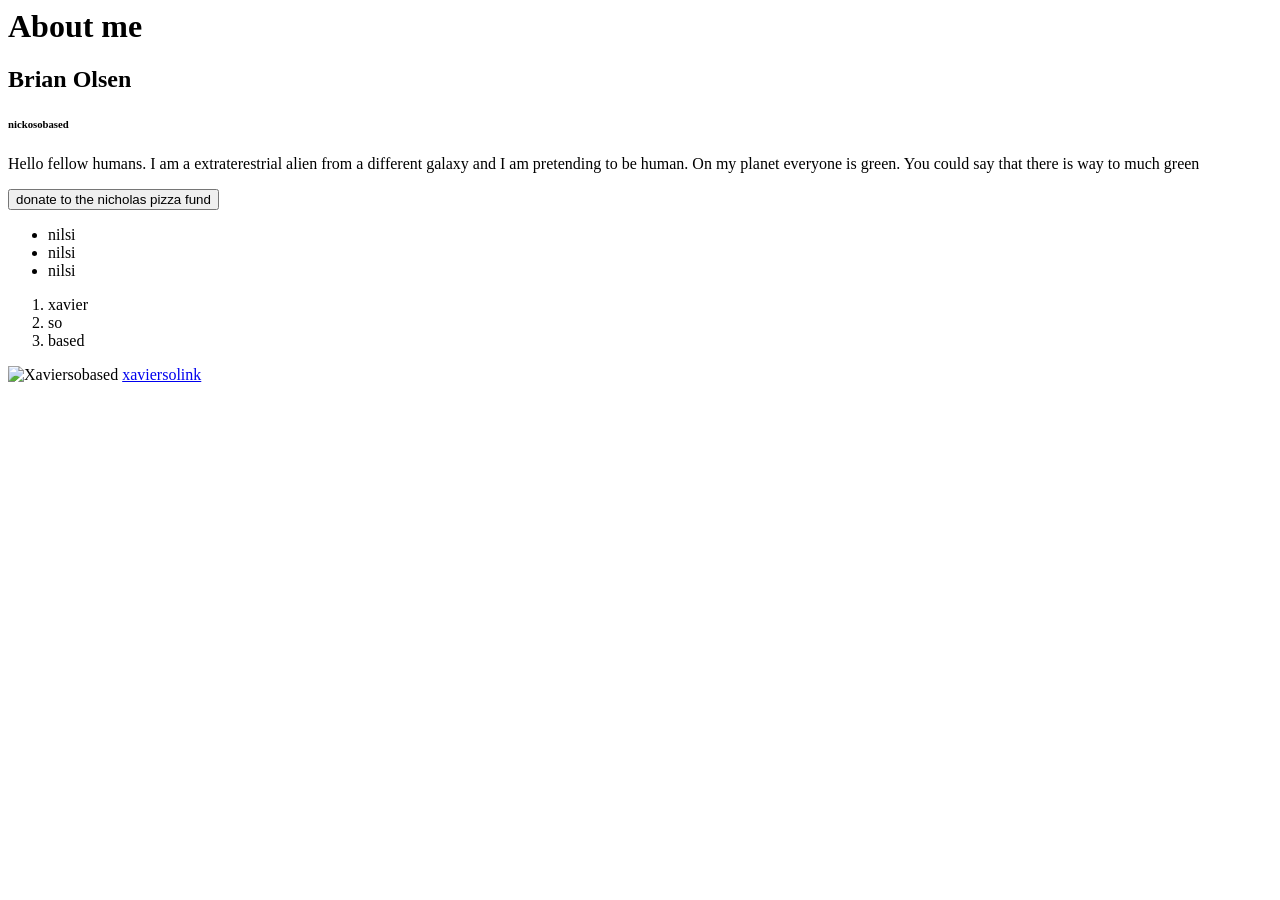
==== index.html @ a51e2da1 "." ====
<html lang="en">
  <head>
    <meta charset="UTF-8" />
    <meta name="viewport" content="width=device-width, initial-scale=1.0" />
    <title>Document</title>
  </head>
  <body>
    <h1>About me</h1>
    <h2>Brian Olsen</h2>
    <h6>nickosobased</h6>
    <p>
      Hello fellow humans. I am a extraterestrial alien from a different galaxy
      and I am pretending to be human. On my planet everyone is green. You could
      say that there is way to much green
    </p>
    <button>donate to the nicholas pizza fund</button>
    <ul>
      <li>nilsi</li>
      <li>nilsi</li>
      <li>nilsi</li>
    </ul>

    <ol>
      <li>xavier</li>
      <li>so</li>
      <li>based</li>
    </ol>
    <img
      src="https://encrypted-tbn0.gstatic.com/images?q=tbn:ANd9GcRhShhAUvNpXEibwNje5XmyR6qlS4nXPyq0NHcx8EoGk9O_bow0Ib02X6w&s=10"
      alt="Xaviersobased"
    />
    <a href="https://en.wikipedia.org/wiki/Xaviersobased">xaviersolink</a>
  </body>
</html>
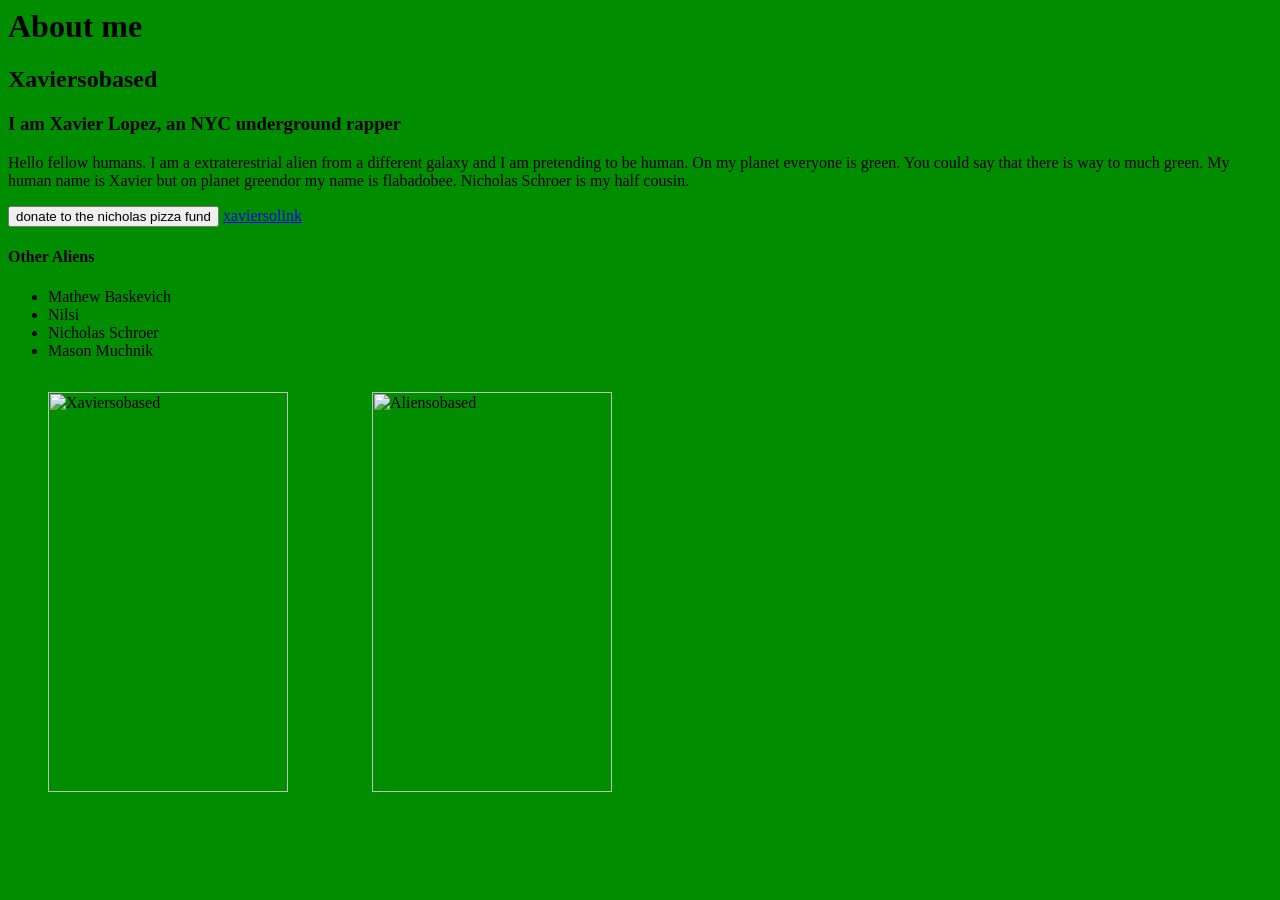
==== commit f5135f56: "." ====
--- a/index.html
+++ b/index.html
@@ -3,32 +3,35 @@
     <meta charset="UTF-8" />
     <meta name="viewport" content="width=device-width, initial-scale=1.0" />
     <title>Document</title>
+    <link rel="stylesheet" href="index.css" />
   </head>
   <body>
     <h1>About me</h1>
-    <h2>Brian Olsen</h2>
-    <h6>nickosobased</h6>
+    <h2>Xaviersobased</h2>
+    <h3>I am Xavier Lopez, an NYC underground rapper</h3>
     <p>
       Hello fellow humans. I am a extraterestrial alien from a different galaxy
       and I am pretending to be human. On my planet everyone is green. You could
-      say that there is way to much green
+      say that there is way to much green. My human name is Xavier but on planet
+      greendor my name is flabadobee. Nicholas Schroer is my half cousin.
     </p>
     <button>donate to the nicholas pizza fund</button>
+    <a href="https://en.wikipedia.org/wiki/Xaviersobased">xaviersolink</a>
+    <h4>Other Aliens</h4>
     <ul>
-      <li>nilsi</li>
-      <li>nilsi</li>
-      <li>nilsi</li>
+      <li>Mathew Baskevich</li>
+      <li>Nilsi</li>
+      <li>Nicholas Schroer</li>
+      <li>Mason Muchnik</li>
     </ul>
 
-    <ol>
-      <li>xavier</li>
-      <li>so</li>
-      <li>based</li>
-    </ol>
     <img
       src="https://encrypted-tbn0.gstatic.com/images?q=tbn:ANd9GcRhShhAUvNpXEibwNje5XmyR6qlS4nXPyq0NHcx8EoGk9O_bow0Ib02X6w&s=10"
       alt="Xaviersobased"
     />
-    <a href="https://en.wikipedia.org/wiki/Xaviersobased">xaviersolink</a>
+    <img
+      src="https://preview.redd.it/that-one-meme-of-the-aliens-holding-each-other-but-with-the-v0-xrkqk9f4hyqh1.jpg?width=696&format=pjpg&auto=webp&s=038a4fac12fd055d147392632101deac7bb1e84d"
+      alt="Aliensobased"
+    />
   </body>
 </html>
--- a/index.css
+++ b/index.css
@@ -0,0 +1,10 @@
+html,
+body,
+body {
+  background-color: rgb(0, 141, 0);
+}
+img {
+  margin: 1rem 2.5rem;
+  width: 15rem;
+  height: 25rem;
+}
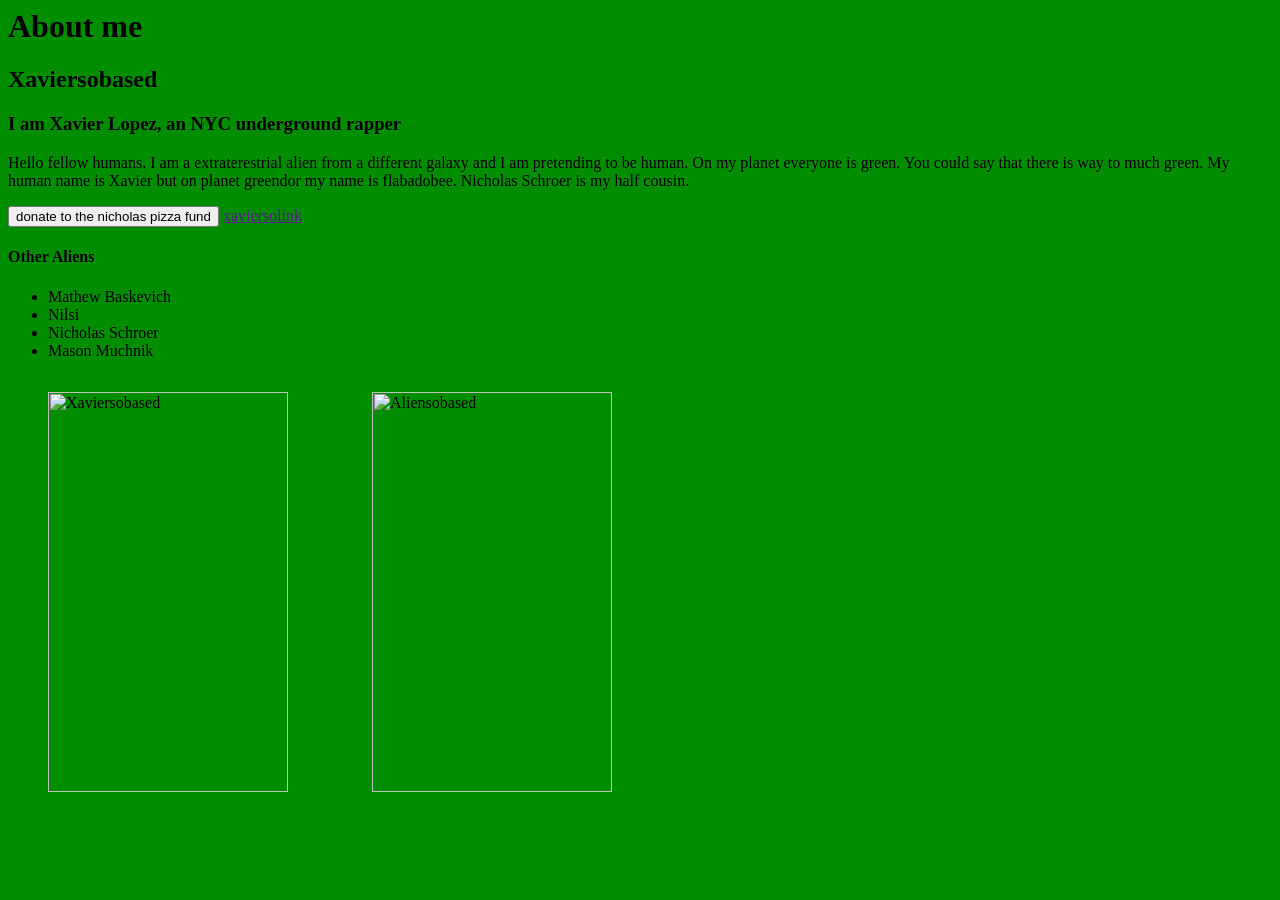
==== commit 751967dc: "Update index.html" ====
--- a/index.html
+++ b/index.html
@@ -13,10 +13,10 @@
       Hello fellow humans. I am a extraterestrial alien from a different galaxy
       and I am pretending to be human. On my planet everyone is green. You could
       say that there is way to much green. My human name is Xavier but on planet
-      greendor my name is flabadobee. Nicholas Schroer is my half cousin.
+      greendor my name is flabadobee. Nicholas Schroer is my half cousin. 
     </p>
     <button>donate to the nicholas pizza fund</button>
-    <a href="https://en.wikipedia.org/wiki/Xaviersobased">xaviersolink</a>
+    <a href="">xaviersolink</a>
     <h4>Other Aliens</h4>
     <ul>
       <li>Mathew Baskevich</li>
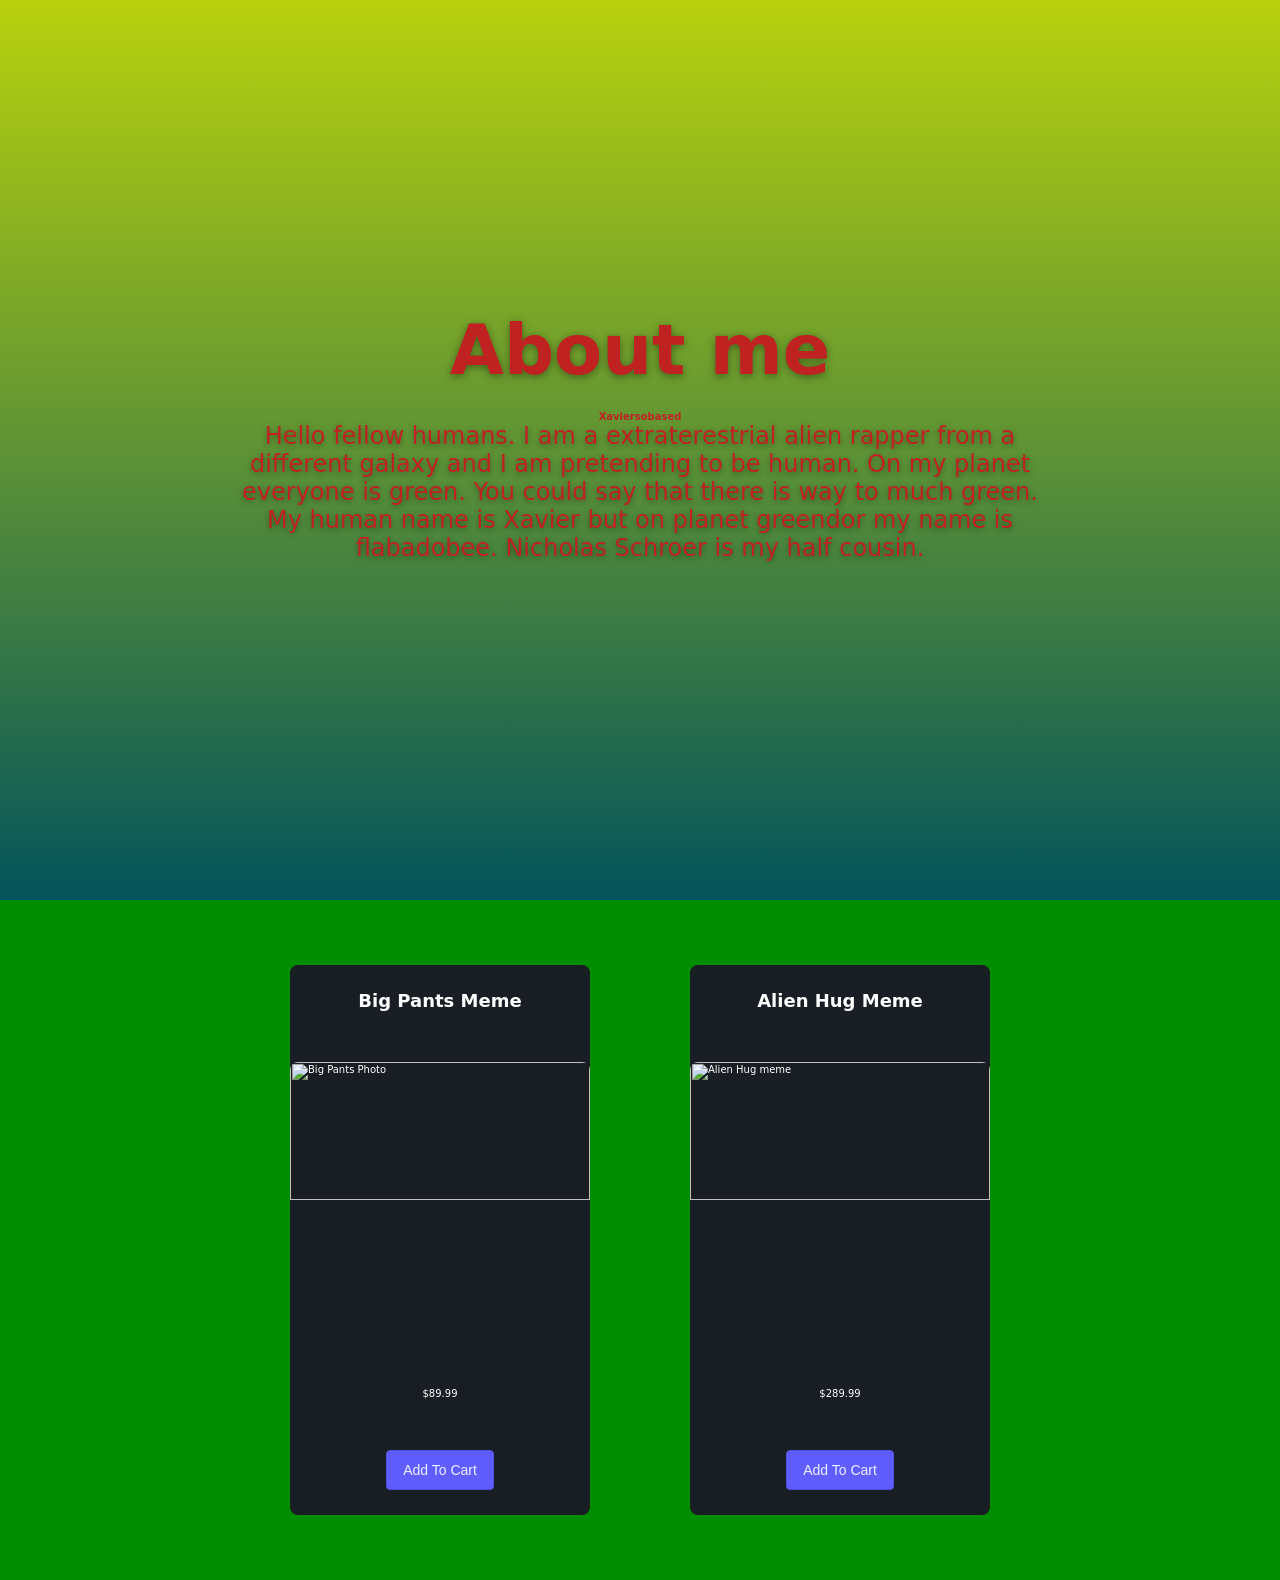
==== commit 1ca65c23: "." ====
--- a/index.html
+++ b/index.html
@@ -6,32 +6,40 @@
     <link rel="stylesheet" href="index.css" />
   </head>
   <body>
-    <h1>About me</h1>
-    <h2>Xaviersobased</h2>
-    <h3>I am Xavier Lopez, an NYC underground rapper</h3>
-    <p>
-      Hello fellow humans. I am a extraterestrial alien from a different galaxy
-      and I am pretending to be human. On my planet everyone is green. You could
-      say that there is way to much green. My human name is Xavier but on planet
-      greendor my name is flabadobee. Nicholas Schroer is my half cousin. 
-    </p>
-    <button>donate to the nicholas pizza fund</button>
-    <a href="">xaviersolink</a>
-    <h4>Other Aliens</h4>
-    <ul>
-      <li>Mathew Baskevich</li>
-      <li>Nilsi</li>
-      <li>Nicholas Schroer</li>
-      <li>Mason Muchnik</li>
-    </ul>
-
-    <img
-      src="https://encrypted-tbn0.gstatic.com/images?q=tbn:ANd9GcRhShhAUvNpXEibwNje5XmyR6qlS4nXPyq0NHcx8EoGk9O_bow0Ib02X6w&s=10"
-      alt="Xaviersobased"
-    />
-    <img
-      src="https://preview.redd.it/that-one-meme-of-the-aliens-holding-each-other-but-with-the-v0-xrkqk9f4hyqh1.jpg?width=696&format=pjpg&auto=webp&s=038a4fac12fd055d147392632101deac7bb1e84d"
-      alt="Aliensobased"
-    />
+    <section class="hero">
+      <div class="hero-content">
+        <h1>About me</h1>
+        <h2>Xaviersobased</h2>
+        <p>
+          Hello fellow humans. I am a extraterestrial alien rapper from a
+          different galaxy and I am pretending to be human. On my planet
+          everyone is green. You could say that there is way to much green. My
+          human name is Xavier but on planet greendor my name is flabadobee.
+          Nicholas Schroer is my half cousin.
+        </p>
+      </div>
+    </section>
+    <div class="cards-container">
+      <div class="card">
+        <h2 class="card-title">Big Pants Meme</h2>
+        <img
+          class="card-img"
+          src="https://encrypted-tbn0.gstatic.com/images?q=tbn:ANd9GcRhShhAUvNpXEibwNje5XmyR6qlS4nXPyq0NHcx8EoGk9O_bow0Ib02X6w&s=10"
+          alt="Big Pants Photo"
+        />
+        <p class="meme-price">$89.99</p>
+        <button class="card-btn">Add To Cart</button>
+      </div>
+      <div class="card">
+        <h2 class="card-title">Alien Hug Meme</h2>
+        <img
+          class="card-img"
+          src="https://preview.redd.it/that-one-meme-of-the-aliens-holding-each-other-but-with-the-v0-xrkqk9f4hyqh1.jpg?width=640&crop=smart&auto=webp&s=f51055038a2a3e0570dd35b2a6c3944a568e0d5e"
+          alt="Alien Hug meme"
+        />
+        <p class="meme-price">$289.99</p>
+        <button class="card-btn">Add To Cart</button>
+      </div>
+    </div>
   </body>
 </html>
--- a/index.css
+++ b/index.css
@@ -1,10 +1,100 @@
 html,
 body,
+* {
+  font-size: 10px;
+  box-sizing: border-box;
+  margin: 0;
+  padding: 0;
+}
 body {
   background-color: rgb(0, 141, 0);
+  font-family: ui-sans-serif, system-ui, sans-serif;
+  font-weight: 400;
+  font-style: normal;
 }
-img {
-  margin: 1rem 2.5rem;
-  width: 15rem;
-  height: 25rem;
+.hero {
+  display: flex;
+  justify-content: center;
+  align-items: center;
+  text-align: center;
+  height: 100vh;
+  color: rgb(192, 34, 34);
+  background-image:
+    linear-gradient(rgba(230, 226, 17, 0.8), rgba(4, 70, 115, 0.8)),
+    url("https://substackcdn.com/image/fetch/$s_!J-Fs!,f_auto,q_auto:good,fl_progressive:steep/https%3A%2F%2Fsubstack-post-media.s3.amazonaws.com%2Fpublic%2Fimages%2F7fbbd210-43c8-4da6-9288-4f98b31264e0_1392x884.jpeg");
+  background-size: cover;
+  background-position: center;
+  background-attachment: fixed;
 }
+.hero-content {
+  width: 85rem;
+  padding: 2rem;
+}
+.hero h1 {
+  font-size: 7rem;
+  margin-bottom: 2rem;
+  text-shadow: 0 2px 8px rgba(0, 0, 0, 0.4);
+}
+.hero p {
+  font-size: 2.4rem;
+  margin-bottom: 3rem;
+  text-shadow: 0 2px 6px rgba(0, 0, 0, 0.4);
+}
+.btn {
+  display: inline-block;
+  padding: 1.4rem 3.2rem;
+  font-size: 2rem;
+  background-color: #dad620;
+  text-decoration: none;
+  border-radius: 5rem;
+  color: white;
+}
+.card {
+  display: flex;
+  flex-direction: column;
+  justify-content: space-around;
+  background-color: #191e24;
+  color: #ffffff;
+  width: 30rem;
+  height: 55rem;
+  /* margin is space between elements */
+  margin: 2.5rem 5rem;
+  border-radius: 0.8rem;
+  align-items: center;
+}
+.card-title {
+  text-align: center;
+  font-size: 1.8rem;
+  font-weight: 600;
+}
+.card-img {
+  width: 100%;
+  height: 50%;
+  object-fit: cover;
+  border-radius: 0.8rem;
+}
+.meme-price {
+  margin: 0;
+}
+.card-btn {
+  height: 4rem;
+  padding: 0 1.6rem;
+  background-color: #605dff;
+  color: #edf0ff;
+  border: 1px solid #5250e0;
+  border-radius: 0.4rem;
+  font-size: 1.4rem;
+  font-weight: 600px;
+  cursor: pointer;
+  transition: all 0.3s;
+}
+.card-btn:hover {
+  background-color: #7573ff;
+}
+.cards-container {
+  display: flex;
+  justify-content: center;
+  align-items: center;
+  flex-wrap: wrap;
+  padding: 4rem 2rem;
+}
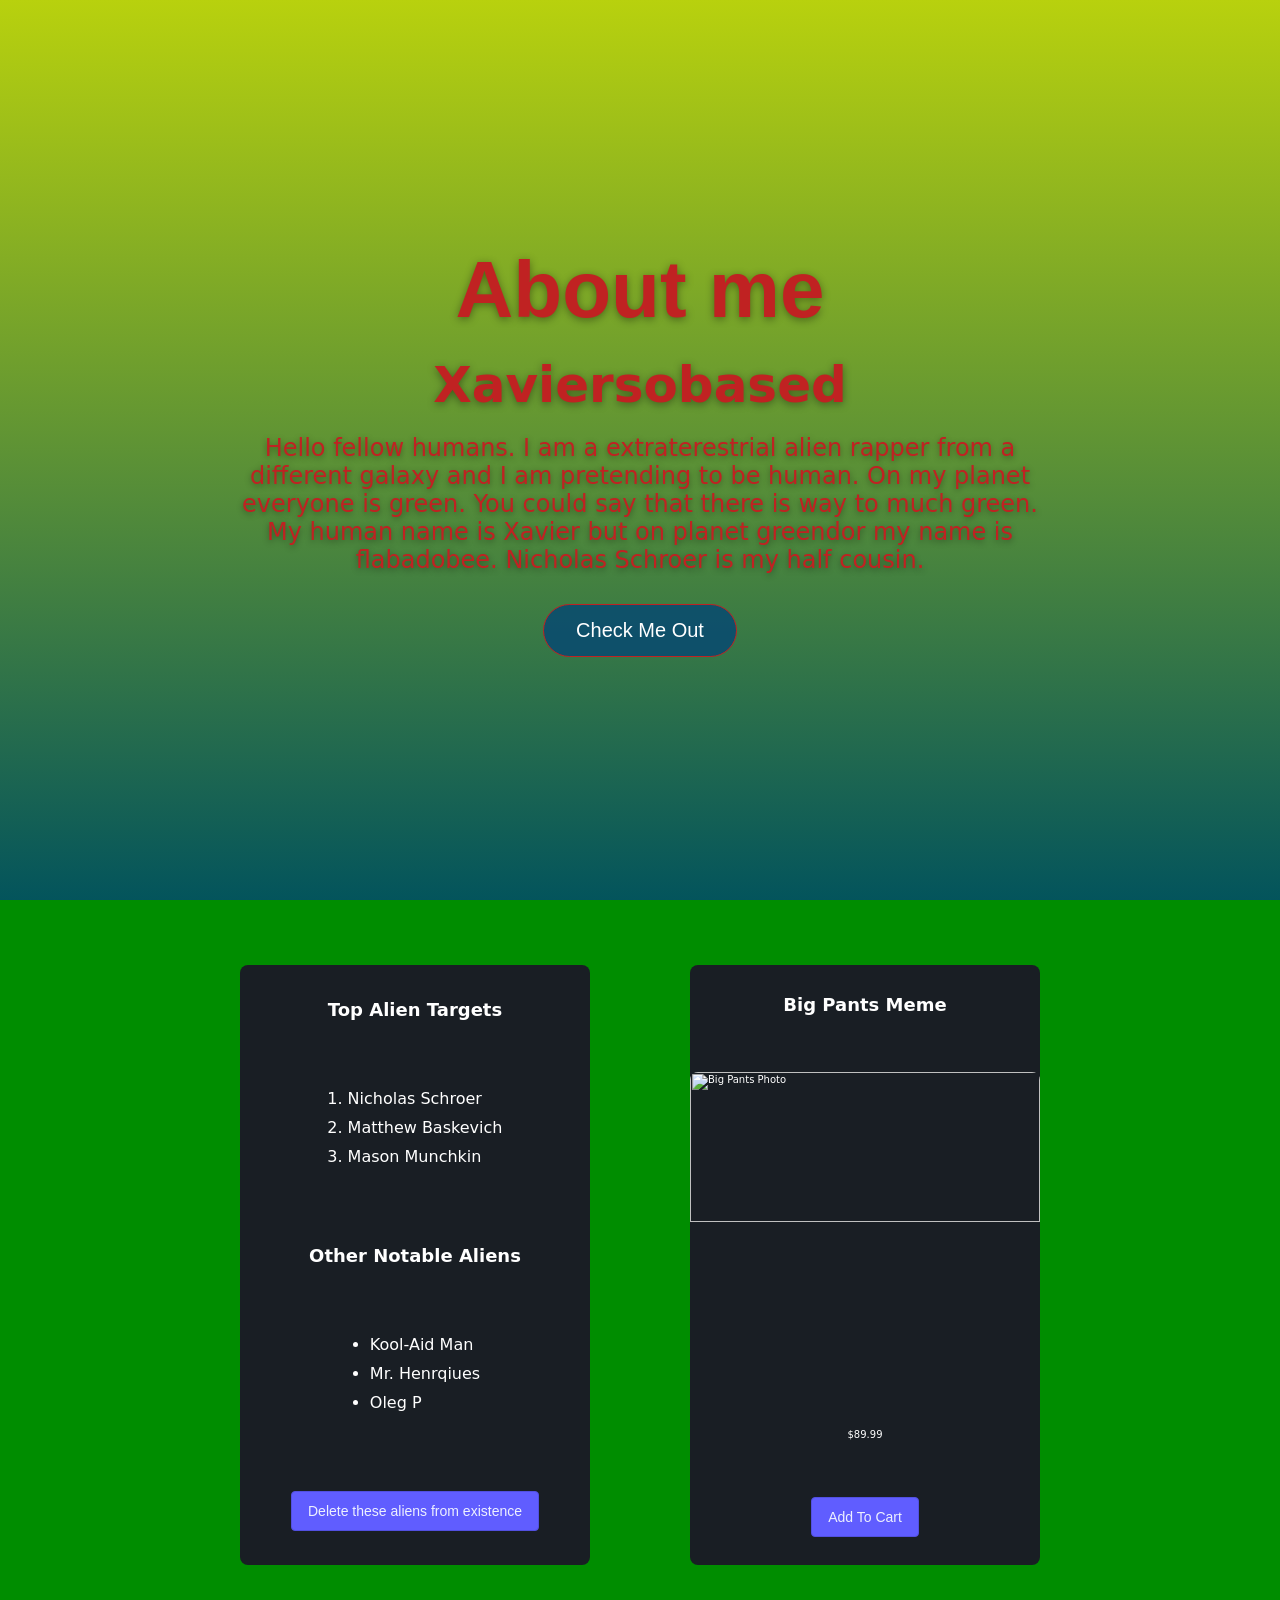
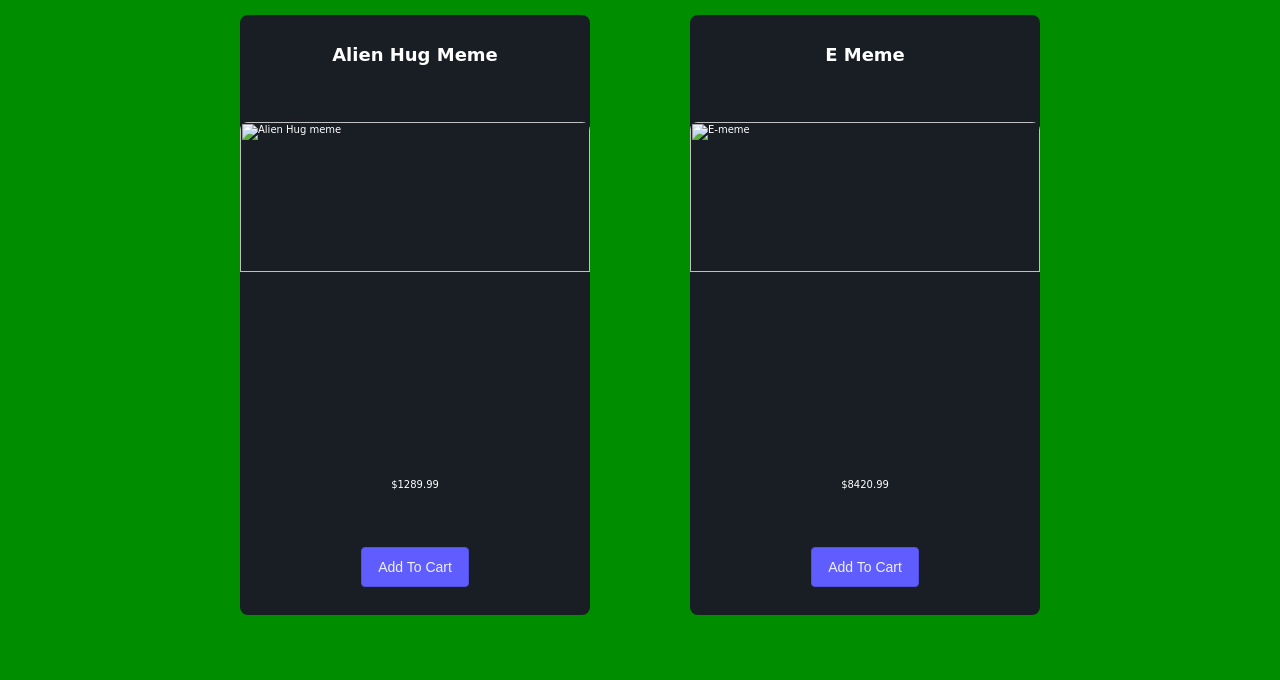
==== commit ec8661c0: "." ====
--- a/index.html
+++ b/index.html
@@ -17,9 +17,37 @@
           human name is Xavier but on planet greendor my name is flabadobee.
           Nicholas Schroer is my half cousin.
         </p>
+        <a
+          href="https://www.interviewmagazine.com/music/new-york-belongs-to-xaviersobased"
+          target="_blank"
+          rel="noopener noreferrer"
+        >
+          <button class="btn">Check Me Out</button>
+        </a>
       </div>
     </section>
     <div class="cards-container">
+      <div class="card">
+        <h2 class="card-title">Top Alien Targets</h2>
+        <ol>
+          <li>Nicholas Schroer</li>
+          <li>Matthew Baskevich</li>
+          <li>Mason Munchkin</li>
+        </ol>
+        <h2 class="card-title">Other Notable Aliens</h2>
+        <ul>
+          <li>Kool-Aid Man</li>
+          <li>Mr. Henrqiues</li>
+          <li>Oleg P</li>
+        </ul>
+        <a
+          href="https://www.interviewmagazine.com/music/new-york-belongs-to-xaviersobased"
+          target="_blank"
+          rel="noopener noreferrer"
+        >
+          <button class="card-btn">Delete these aliens from existence</button>
+        </a>
+      </div>
       <div class="card">
         <h2 class="card-title">Big Pants Meme</h2>
         <img
@@ -37,7 +65,18 @@
           src="https://preview.redd.it/that-one-meme-of-the-aliens-holding-each-other-but-with-the-v0-xrkqk9f4hyqh1.jpg?width=640&crop=smart&auto=webp&s=f51055038a2a3e0570dd35b2a6c3944a568e0d5e"
           alt="Alien Hug meme"
         />
-        <p class="meme-price">$289.99</p>
+        <p class="meme-price">$1289.99</p>
+        <button class="card-btn">Add To Cart</button>
+      </div>
+      <div class="card">
+        <h2 class="card-title">E Meme</h2>
+        <img
+          class="card-img"
+          src="https://cdn-v2.meme.com/memes/lord-farquaad-markiplier-e/lord-farquaad-markiplier-e-original-e-meme-image.webp"
+          alt="E-meme"
+        />
+        <p class="meme-price">$8420.99</p>
+
         <button class="card-btn">Add To Cart</button>
       </div>
     </div>
--- a/index.css
+++ b/index.css
@@ -1,3 +1,8 @@
+.bbh-bartle-regular {
+  font-family: "BBH Bartle", sans-serif;
+  font-weight: 400;
+  font-style: normal;
+}
 html,
 body,
 * {
@@ -31,7 +36,13 @@
   padding: 2rem;
 }
 .hero h1 {
-  font-size: 7rem;
+  font-family: "BBH Bartle", sans-serif;
+  font-size: 8rem;
+  margin-bottom: 2rem;
+  text-shadow: 0 2px 8px rgba(0, 0, 0, 0.4);
+}
+.hero h2 {
+  font-size: 5rem;
   margin-bottom: 2rem;
   text-shadow: 0 2px 8px rgba(0, 0, 0, 0.4);
 }
@@ -44,10 +55,14 @@
   display: inline-block;
   padding: 1.4rem 3.2rem;
   font-size: 2rem;
-  background-color: #dad620;
+  background-color: rgba(4, 70, 115, 0.8);
   text-decoration: none;
   border-radius: 5rem;
   color: white;
+  border: 1px solid rgb(192, 34, 34);
+}
+.btn:hover {
+  background-color: rgba(230, 226, 17, 0.8);
 }
 .card {
   display: flex;
@@ -55,8 +70,8 @@
   justify-content: space-around;
   background-color: #191e24;
   color: #ffffff;
-  width: 30rem;
-  height: 55rem;
+  width: 35rem;
+  height: 60rem;
   /* margin is space between elements */
   margin: 2.5rem 5rem;
   border-radius: 0.8rem;
@@ -98,3 +113,16 @@
   flex-wrap: wrap;
   padding: 4rem 2rem;
 }
+.card ul {
+  margin: 0;
+  padding-left: 2rem;
+}
+.card ol {
+  margin: 0;
+  padding-left: 2rem;
+}
+
+.card li {
+  font-size: 1.6rem; /* A reasonable size that fits inside a 30rem card */
+  margin-bottom: 1rem;
+}
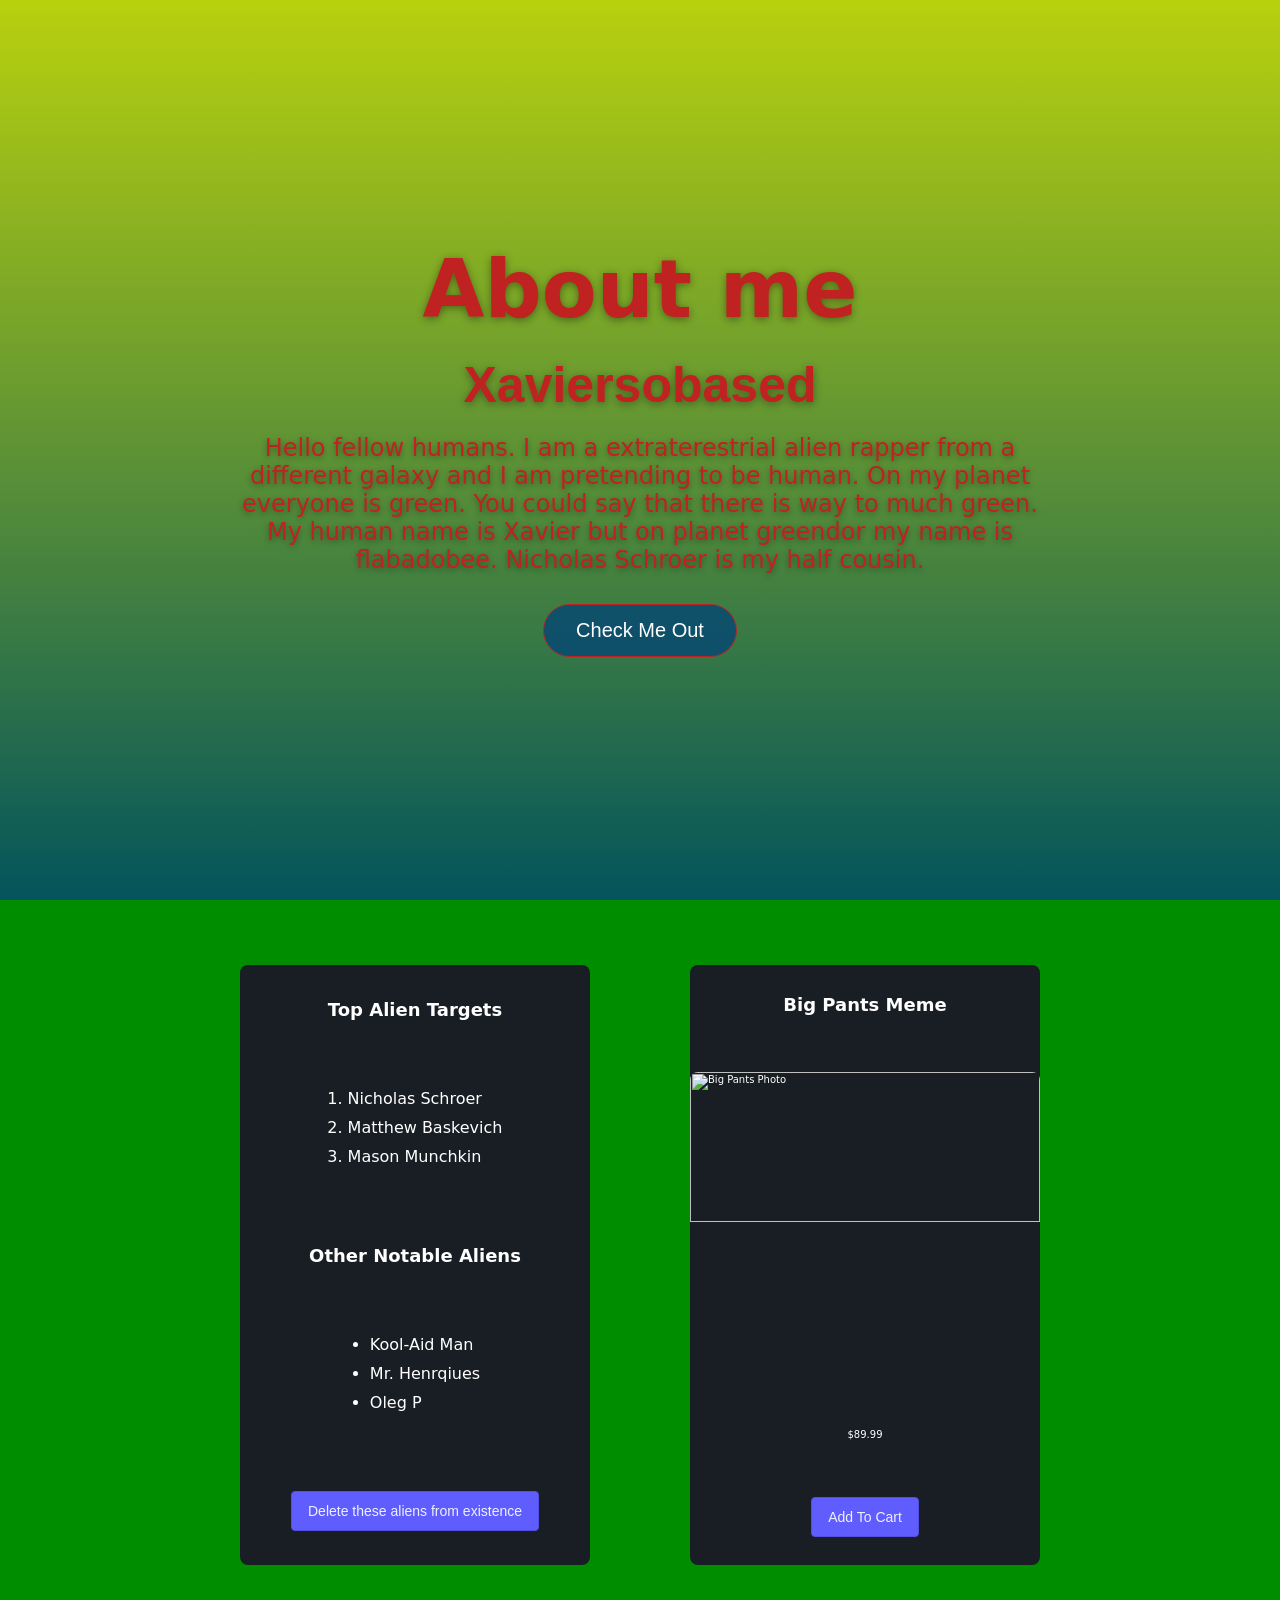
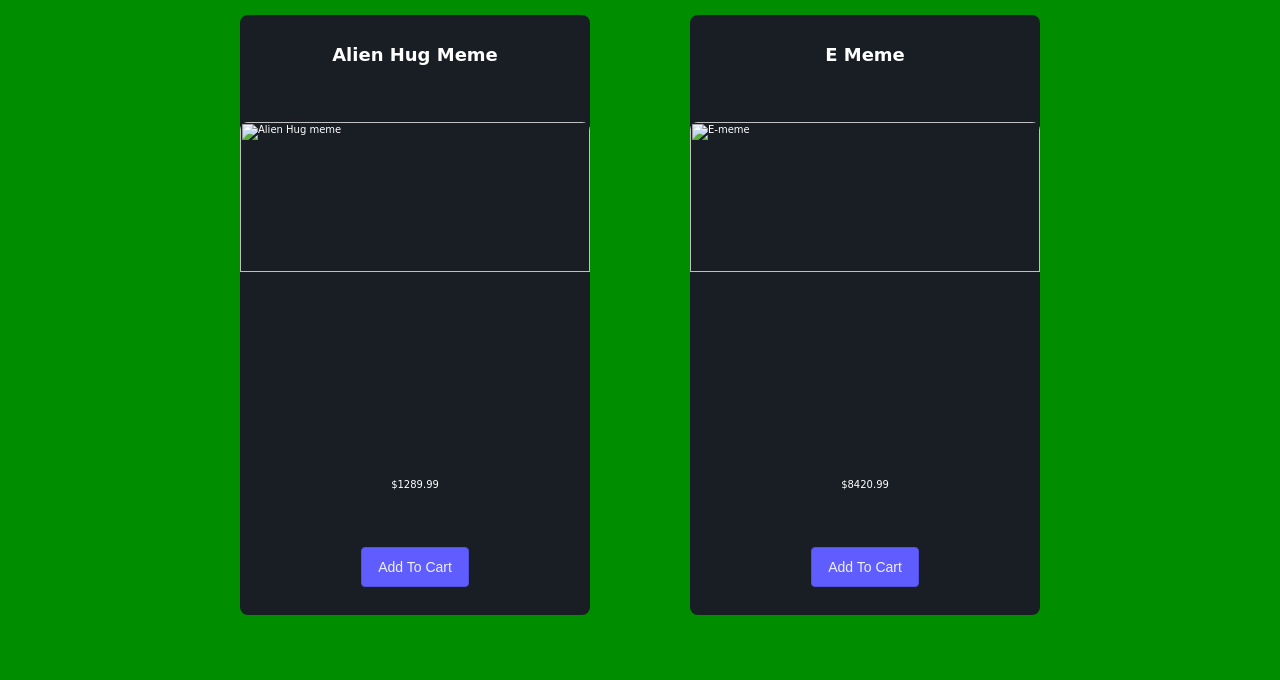
==== commit 1186d21c: "." ====
--- a/index.html
+++ b/index.html
@@ -1,3 +1,6 @@
+<link rel="preconnect" href="https://fonts.googleapis.com">
+<link rel="preconnect" href="https://fonts.gstatic.com" crossorigin>
+<link href="https://fonts.googleapis.com/css2?family=BBH+Bartle&display=swap" rel="stylesheet">
 <html lang="en">
   <head>
     <meta charset="UTF-8" />
@@ -18,7 +21,7 @@
           Nicholas Schroer is my half cousin.
         </p>
         <a
-          href="https://www.interviewmagazine.com/music/new-york-belongs-to-xaviersobased"
+          href="https://www.famousbirthdays.com/people/xaviersobased.html"
           target="_blank"
           rel="noopener noreferrer"
         >
@@ -41,7 +44,7 @@
           <li>Oleg P</li>
         </ul>
         <a
-          href="https://www.interviewmagazine.com/music/new-york-belongs-to-xaviersobased"
+          href="https://media.tenor.com/Ur8h76alrMEAAAAe/hey-hi.png"
           target="_blank"
           rel="noopener noreferrer"
         >
--- a/index.css
+++ b/index.css
@@ -36,12 +36,13 @@
   padding: 2rem;
 }
 .hero h1 {
-  font-family: "BBH Bartle", sans-serif;
+
   font-size: 8rem;
   margin-bottom: 2rem;
   text-shadow: 0 2px 8px rgba(0, 0, 0, 0.4);
 }
 .hero h2 {
+    font-family: "BBH Bartle", sans-serif;
   font-size: 5rem;
   margin-bottom: 2rem;
   text-shadow: 0 2px 8px rgba(0, 0, 0, 0.4);
@@ -72,7 +73,6 @@
   color: #ffffff;
   width: 35rem;
   height: 60rem;
-  /* margin is space between elements */
   margin: 2.5rem 5rem;
   border-radius: 0.8rem;
   align-items: center;
@@ -123,6 +123,6 @@
 }
 
 .card li {
-  font-size: 1.6rem; /* A reasonable size that fits inside a 30rem card */
+  font-size: 1.6rem; 
   margin-bottom: 1rem;
 }
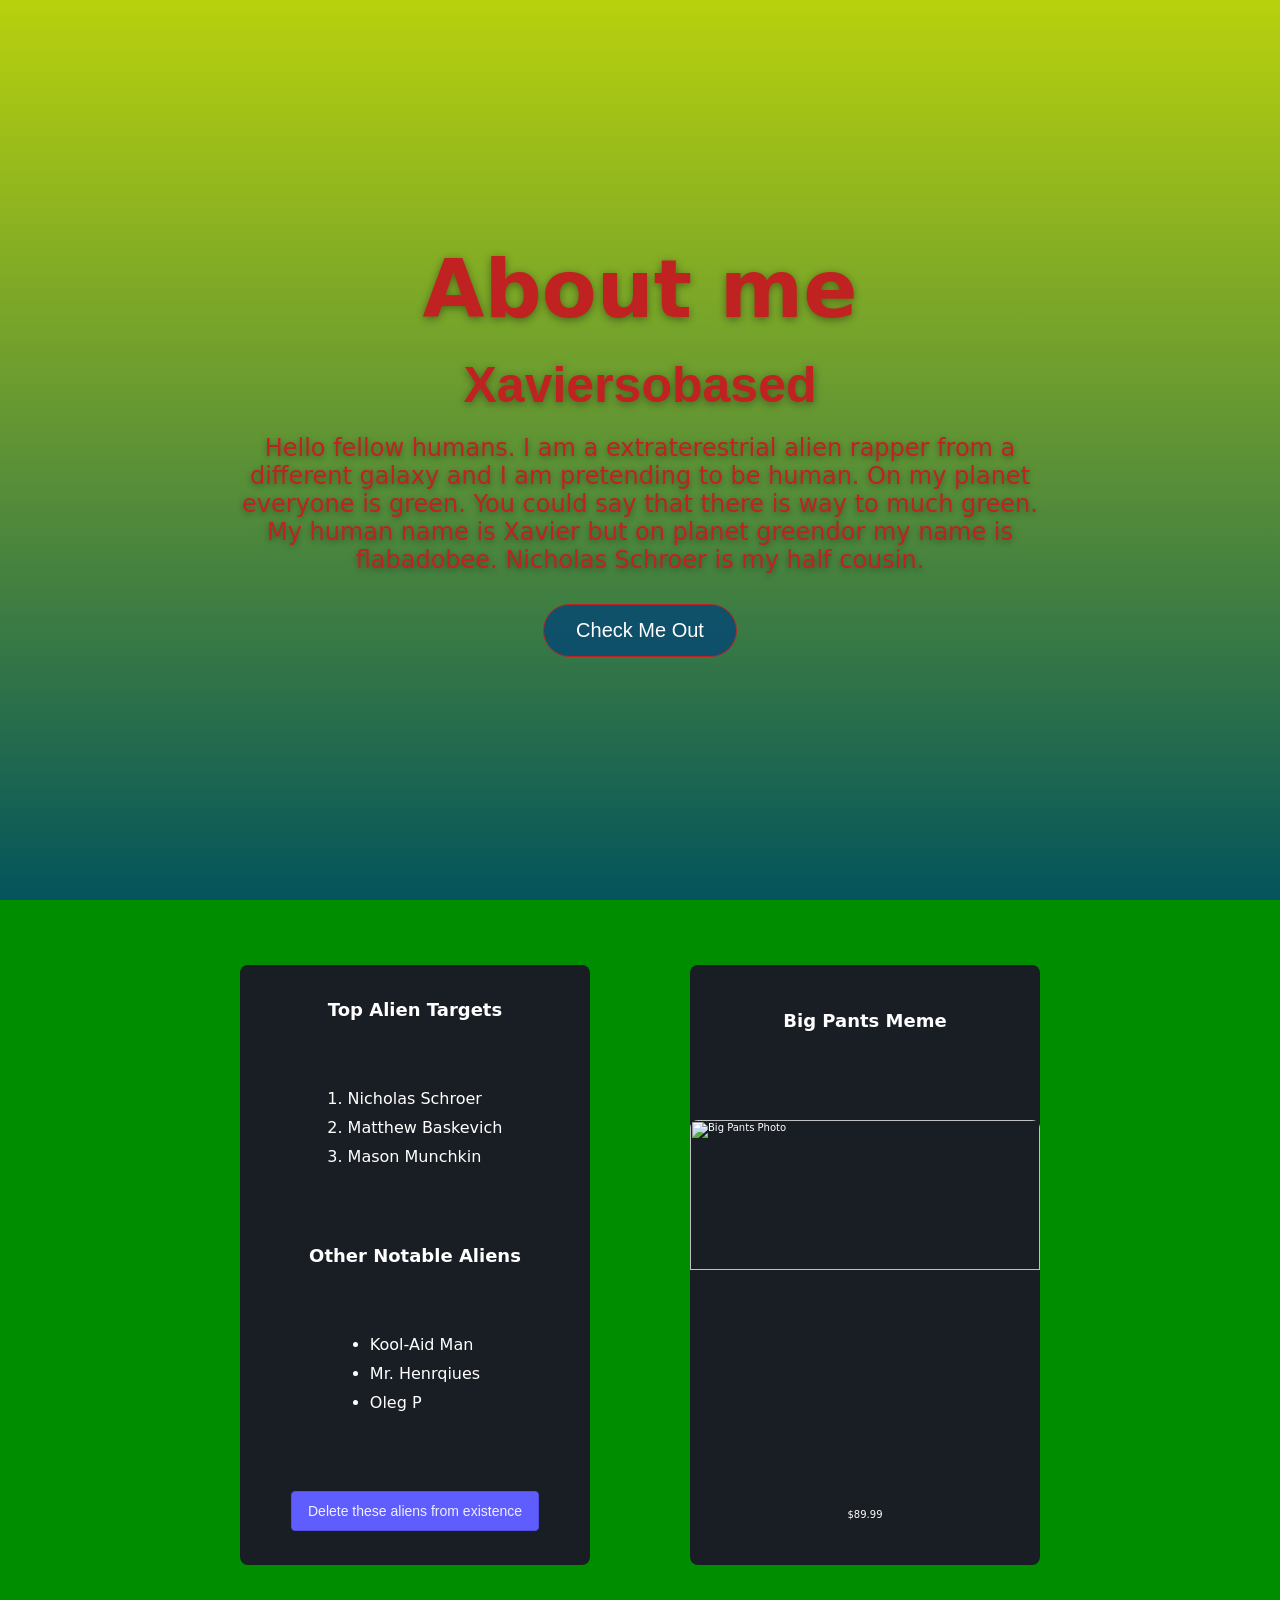
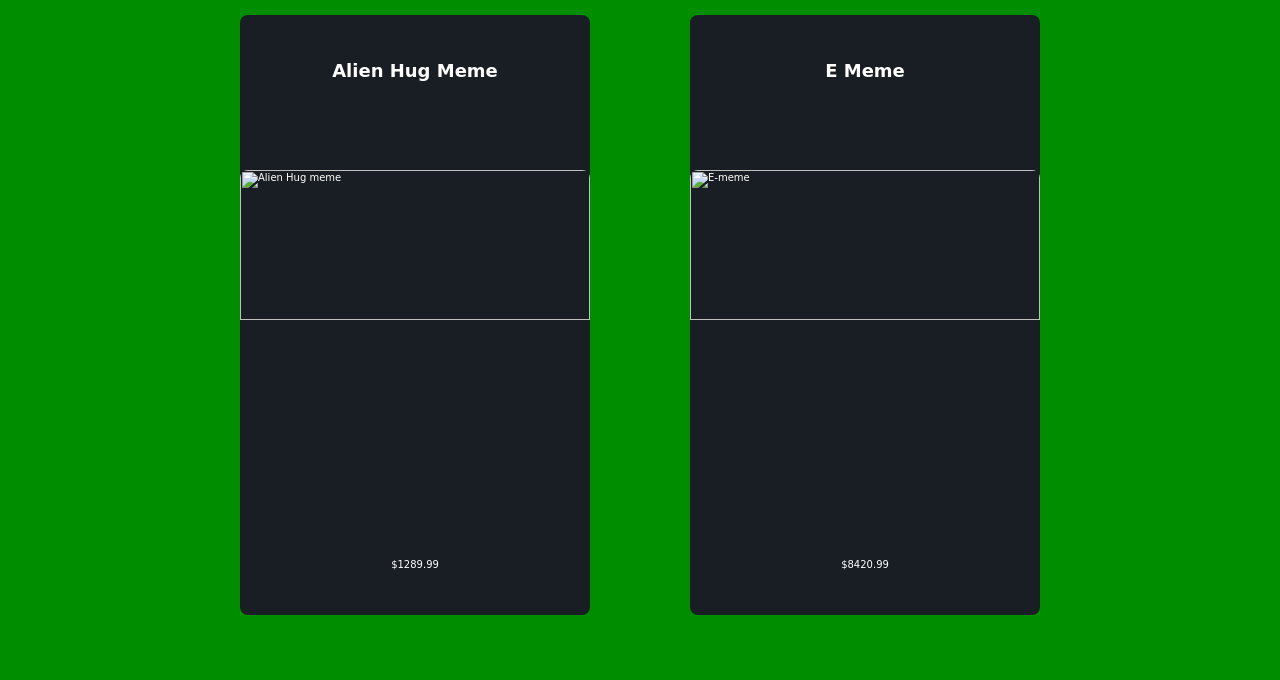
==== commit e17a31a6: "Update index.html" ====
--- a/index.html
+++ b/index.html
@@ -59,7 +59,6 @@
           alt="Big Pants Photo"
         />
         <p class="meme-price">$89.99</p>
-        <button class="card-btn">Add To Cart</button>
       </div>
       <div class="card">
         <h2 class="card-title">Alien Hug Meme</h2>
@@ -69,7 +68,6 @@
           alt="Alien Hug meme"
         />
         <p class="meme-price">$1289.99</p>
-        <button class="card-btn">Add To Cart</button>
       </div>
       <div class="card">
         <h2 class="card-title">E Meme</h2>
@@ -80,7 +78,7 @@
         />
         <p class="meme-price">$8420.99</p>
 
-        <button class="card-btn">Add To Cart</button>
+  
       </div>
     </div>
   </body>
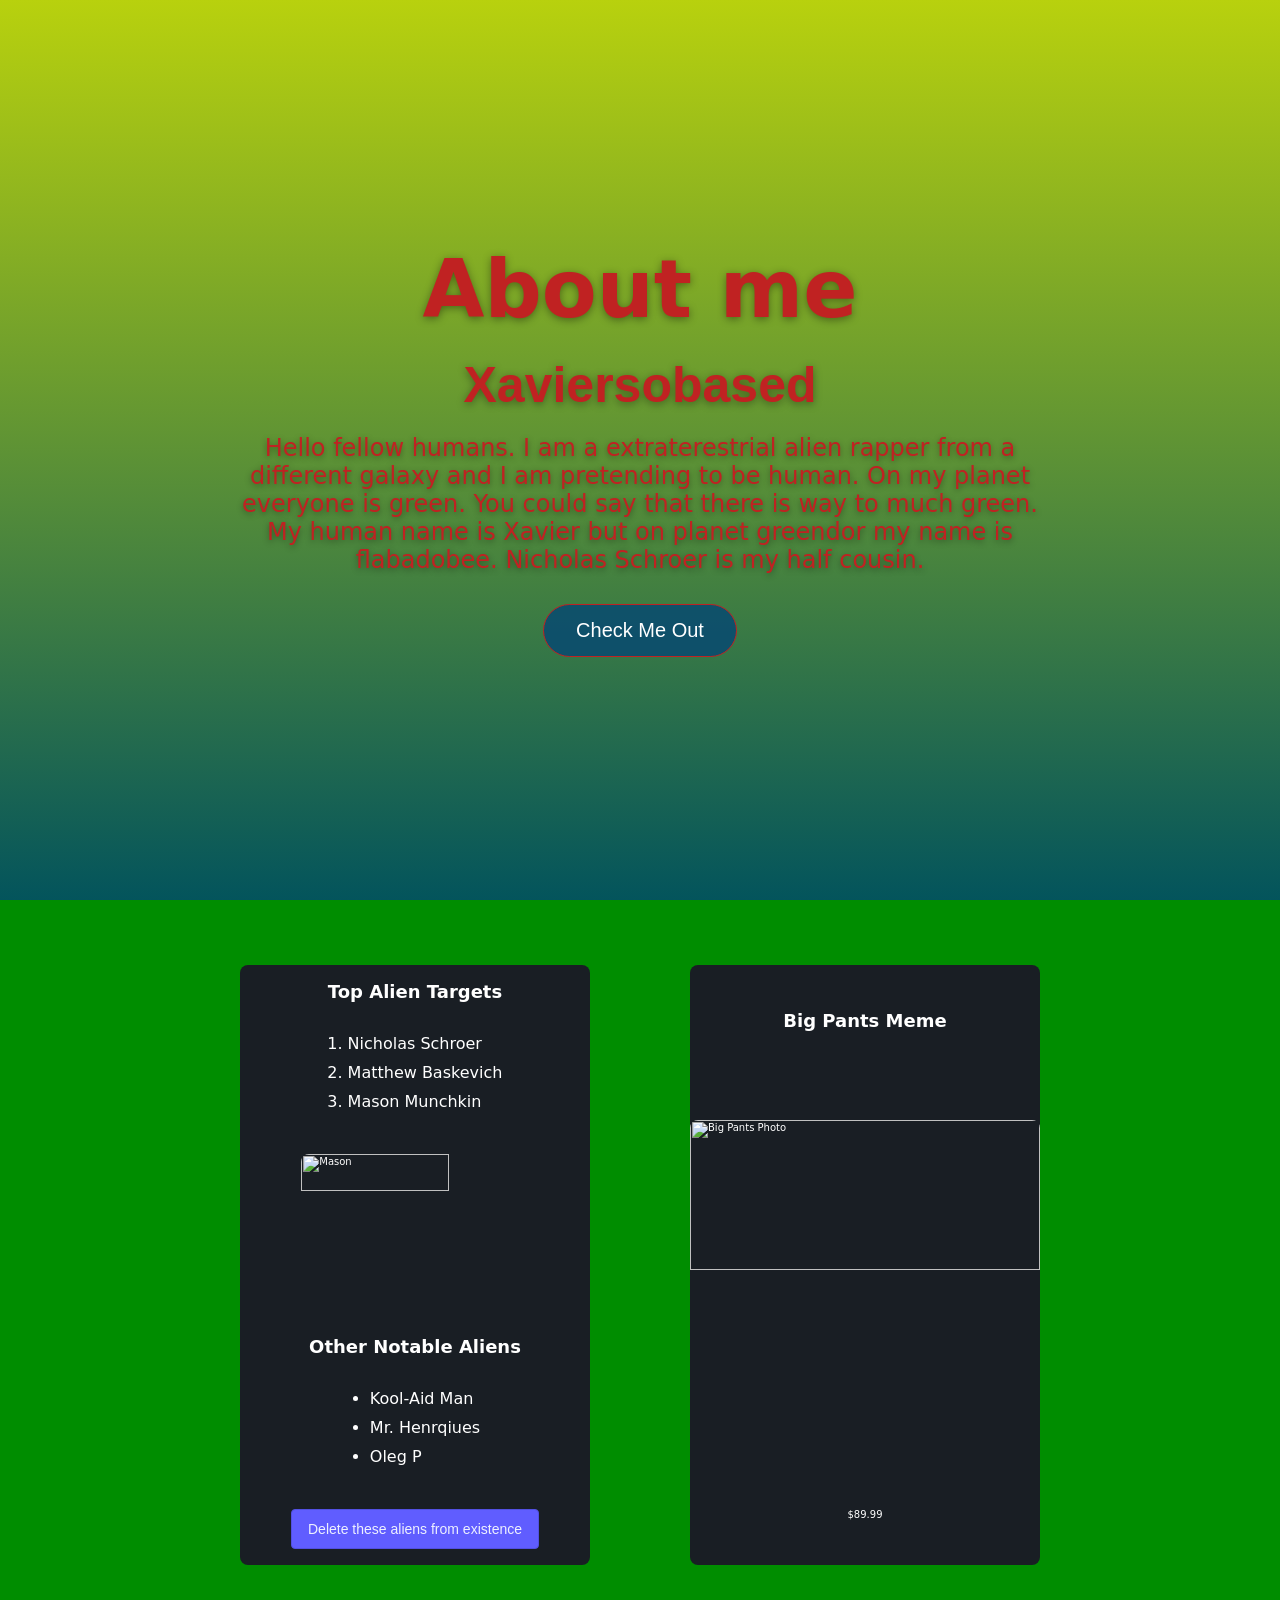
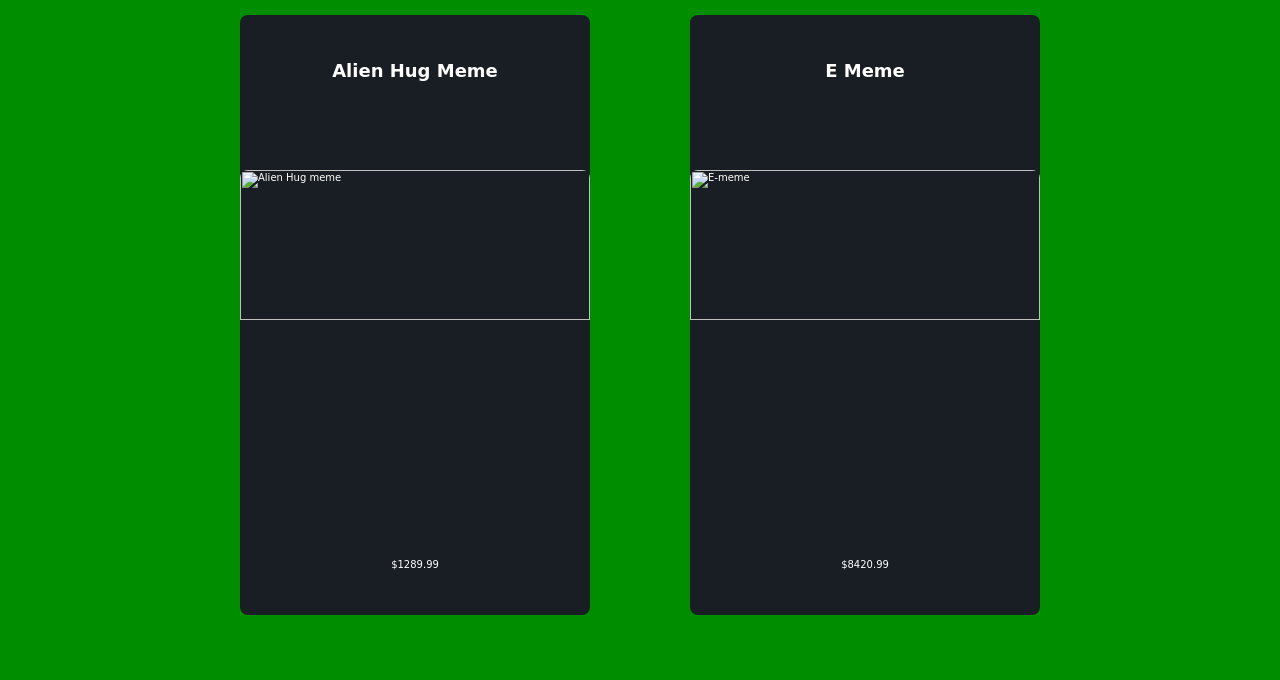
==== commit 3e556f15: "." ====
--- a/index.html
+++ b/index.html
@@ -37,6 +37,11 @@
           <li>Matthew Baskevich</li>
           <li>Mason Munchkin</li>
         </ol>
+          <img
+          class="card-img-small"
+          src="https://www.masslive.com/resizer/ijnZI9H_ikFT8WxOfg8eCQGYIu4=/arc-anglerfish-arc2-prod-advancelocal/public/ZZPMRWZJDBECRH2EKDDOA7RBGA.jpg"
+          alt="Mason"
+        />
         <h2 class="card-title">Other Notable Aliens</h2>
         <ul>
           <li>Kool-Aid Man</li>
--- a/index.css
+++ b/index.css
@@ -88,6 +88,12 @@
   object-fit: cover;
   border-radius: 0.8rem;
 }
+.card-img-small {
+  width: 65%;
+  height: 25%;
+  object-fit: cover;
+  border-radius: 0.8rem;
+}
 .meme-price {
   margin: 0;
 }
